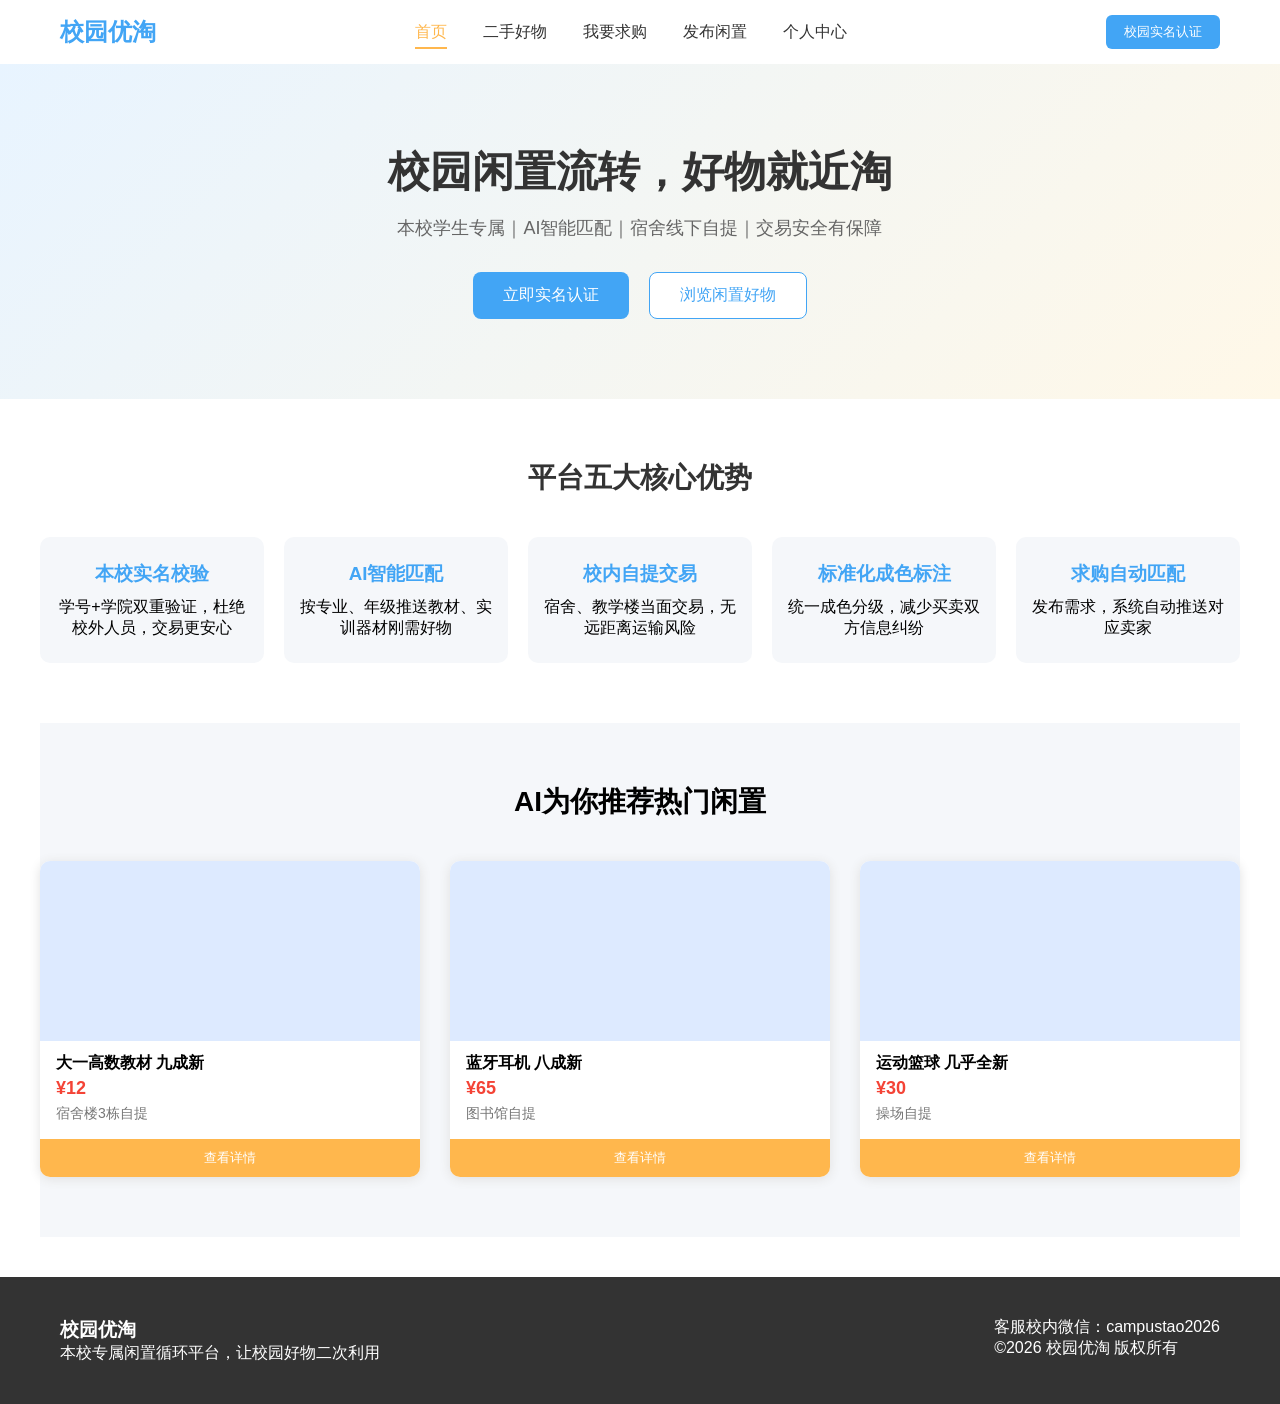
==== index.html @ 828456f1 "校园优淘完整静态网页：首页、二手好物、求购、发布、个人中心、样式与交互脚本" ====
<!DOCTYPE html>
<html lang="zh-CN">
<head>
    <meta charset="UTF-8">
    <meta name="viewport" content="width=device-width, initial-scale=1.0">
    <title>校园优淘 - 本校专属闲置二手平台</title>
    <link rel="stylesheet" href="style.css">
</head>
<body class="home-page">
    <!-- 导航栏 -->
    <header class="header">
        <div class="container header-wrap">
            <a href="index.html" class="logo">校园优淘</a>
            <nav class="nav">
                <a href="index.html" class="nav-link active">首页</a>
                <a href="goods.html" class="nav-link">二手好物</a>
                <a href="buy.html" class="nav-link">我要求购</a>
                <a href="publish.html" class="nav-link">发布闲置</a>
                <a href="profile.html" class="nav-link">个人中心</a>
            </nav>
            <div class="header-btn">
                <button class="auth-btn">校园实名认证</button>
            </div>
        </div>
    </header>

    <!-- 首页横幅 -->
    <section class="banner">
        <div class="container banner-text">
            <h1>校园闲置流转，好物就近淘</h1>
            <p>本校学生专属｜AI智能匹配｜宿舍线下自提｜交易安全有保障</p>
            <div class="banner-buttons">
                <button class="main-btn">立即实名认证</button>
                <button class="second-btn">浏览闲置好物</button>
            </div>
        </div>
    </section>

    <!-- 平台核心优势 -->
    <section class="advantage container">
        <h2>平台五大核心优势</h2>
        <div class="adv-list">
            <div class="adv-item">
                <h3>本校实名校验</h3>
                <p>学号+学院双重验证，杜绝校外人员，交易更安心</p>
            </div>
            <div class="adv-item">
                <h3>AI智能匹配</h3>
                <p>按专业、年级推送教材、实训器材刚需好物</p>
            </div>
            <div class="adv-item">
                <h3>校内自提交易</h3>
                <p>宿舍、教学楼当面交易，无远距离运输风险</p>
            </div>
            <div class="adv-item">
                <h3>标准化成色标注</h3>
                <p>统一成色分级，减少买卖双方信息纠纷</p>
            </div>
            <div class="adv-item">
                <h3>求购自动匹配</h3>
                <p>发布需求，系统自动推送对应卖家</p>
            </div>
        </div>
    </section>

    <!-- 热门闲置推荐 -->
    <section class="hot-goods container">
        <h2>AI为你推荐热门闲置</h2>
        <div class="goods-card-wrap">
            <div class="goods-card">
                <div class="goods-img"></div>
                <h4>大一高数教材 九成新</h4>
                <p class="price">¥12</p>
                <p class="loc">宿舍楼3栋自提</p>
                <button class="card-btn">查看详情</button>
            </div>
            <div class="goods-card">
                <div class="goods-img"></div>
                <h4>蓝牙耳机 八成新</h4>
                <p class="price">¥65</p>
                <p class="loc">图书馆自提</p>
                <button class="card-btn">查看详情</button>
            </div>
            <div class="goods-card">
                <div class="goods-img"></div>
                <h4>运动篮球 几乎全新</h4>
                <p class="price">¥30</p>
                <p class="loc">操场自提</p>
                <button class="card-btn">查看详情</button>
            </div>
        </div>
    </section>

    <!-- 底部页脚 -->
    <footer class="footer">
        <div class="container footer-wrap">
            <div class="footer-left">
                <h3>校园优淘</h3>
                <p>本校专属闲置循环平台，让校园好物二次利用</p>
            </div>
            <div class="footer-right">
                <p>客服校内微信：campustao2026</p>
                <p>©2026 校园优淘 版权所有</p>
            </div>
        </div>
    </footer>
    <script src="main.js"></script>
</body>
</html>
---- style.css ----
*{
    margin: 0;
    padding: 0;
    box-sizing: border-box;
    font-family: "Noto Sans SC", sans-serif;
}
:root{
    --blue:#42A5F5;
    --orange:#FFB74D;
    --gray:#333;
    --light-gray:#f5f7fa;
    --white:#fff;
}
.container{
    width: 1200px;
    margin: 0 auto;
    padding: 0 20px;
}
/* 导航栏 */
.header{
    background: var(--white);
    box-shadow: 0 2px 8px #eee;
    padding: 15px 0;
}
.header-wrap{
    display: flex;
    align-items: center;
    justify-content: space-between;
}
.logo{
    font-size: 24px;
    font-weight: 700;
    color: var(--blue);
    text-decoration: none;
}
.nav{
    display: flex;
    gap: 36px;
}
.nav-link{
    text-decoration: none;
    color: var(--gray);
    font-size: 16px;
    padding: 6px 0;
    position: relative;
}
.nav-link.active{
    color: var(--orange);
}
.nav-link.active::after{
    content: "";
    width: 100%;
    height: 2px;
    background: var(--orange);
    position: absolute;
    bottom: 0;
    left: 0;
}
.auth-btn{
    background: var(--blue);
    color: white;
    border: none;
    padding: 8px 18px;
    border-radius: 6px;
    cursor: pointer;
}
/* 横幅 */
.banner{
    background: linear-gradient(135deg,#e8f4ff,#fff8e8);
    padding: 80px 0;
    text-align: center;
}
.banner-text h1{
    font-size: 42px;
    color: var(--gray);
    margin-bottom: 16px;
}
.banner-text p{
    font-size: 18px;
    color: #666;
    margin-bottom: 32px;
}
.banner-buttons{
    display: flex;
    gap: 20px;
    justify-content: center;
}
.main-btn{
    background: var(--blue);
    color: white;
    border: none;
    padding: 12px 30px;
    border-radius: 8px;
    font-size: 16px;
    cursor: pointer;
}
.second-btn{
    background: var(--white);
    color: var(--blue);
    border:1px solid var(--blue);
    padding: 12px 30px;
    border-radius: 8px;
    font-size: 16px;
    cursor: pointer;
}
/* 优势板块 */
.advantage{
    padding: 60px 0;
    text-align: center;
}
.advantage h2{
    font-size: 28px;
    margin-bottom: 40px;
    color: var(--gray);
}
.adv-list{
    display: grid;
    grid-template-columns: repeat(5,1fr);
    gap: 20px;
}
.adv-item{
    padding: 24px 12px;
    background: var(--light-gray);
    border-radius: 10px;
}
.adv-item h3{
    color: var(--blue);
    margin-bottom: 10px;
}
/* 商品卡片 */
.hot-goods{
    padding: 60px 0;
    background: var(--light-gray);
}
.hot-goods h2{
    text-align: center;
    font-size: 28px;
    margin-bottom: 40px;
}
.goods-card-wrap{
    display: grid;
    grid-template-columns: repeat(3,1fr);
    gap: 30px;
}
.goods-card{
    background: white;
    border-radius: 10px;
    overflow: hidden;
    box-shadow: 0 2px 12px #e0e0e0;
}
.goods-img{
    height: 180px;
    background: #ddeaff;
}
.goods-card h4{
    padding: 12px 16px 4px;
}
.price{
    padding: 0 16px;
    color: #f44336;
    font-weight: bold;
    font-size: 18px;
}
.loc{
    padding: 6px 16px;
    color: #777;
    font-size: 14px;
}
.card-btn{
    width: 100%;
    margin-top: 10px;
    padding: 10px;
    background: var(--orange);
    border: none;
    color: white;
    cursor: pointer;
}
/* 页脚 */
.footer{
    background: var(--gray);
    color: white;
    padding: 40px 0;
    margin-top: 40px;
}
.footer-wrap{
    display: flex;
    justify-content: space-between;
}
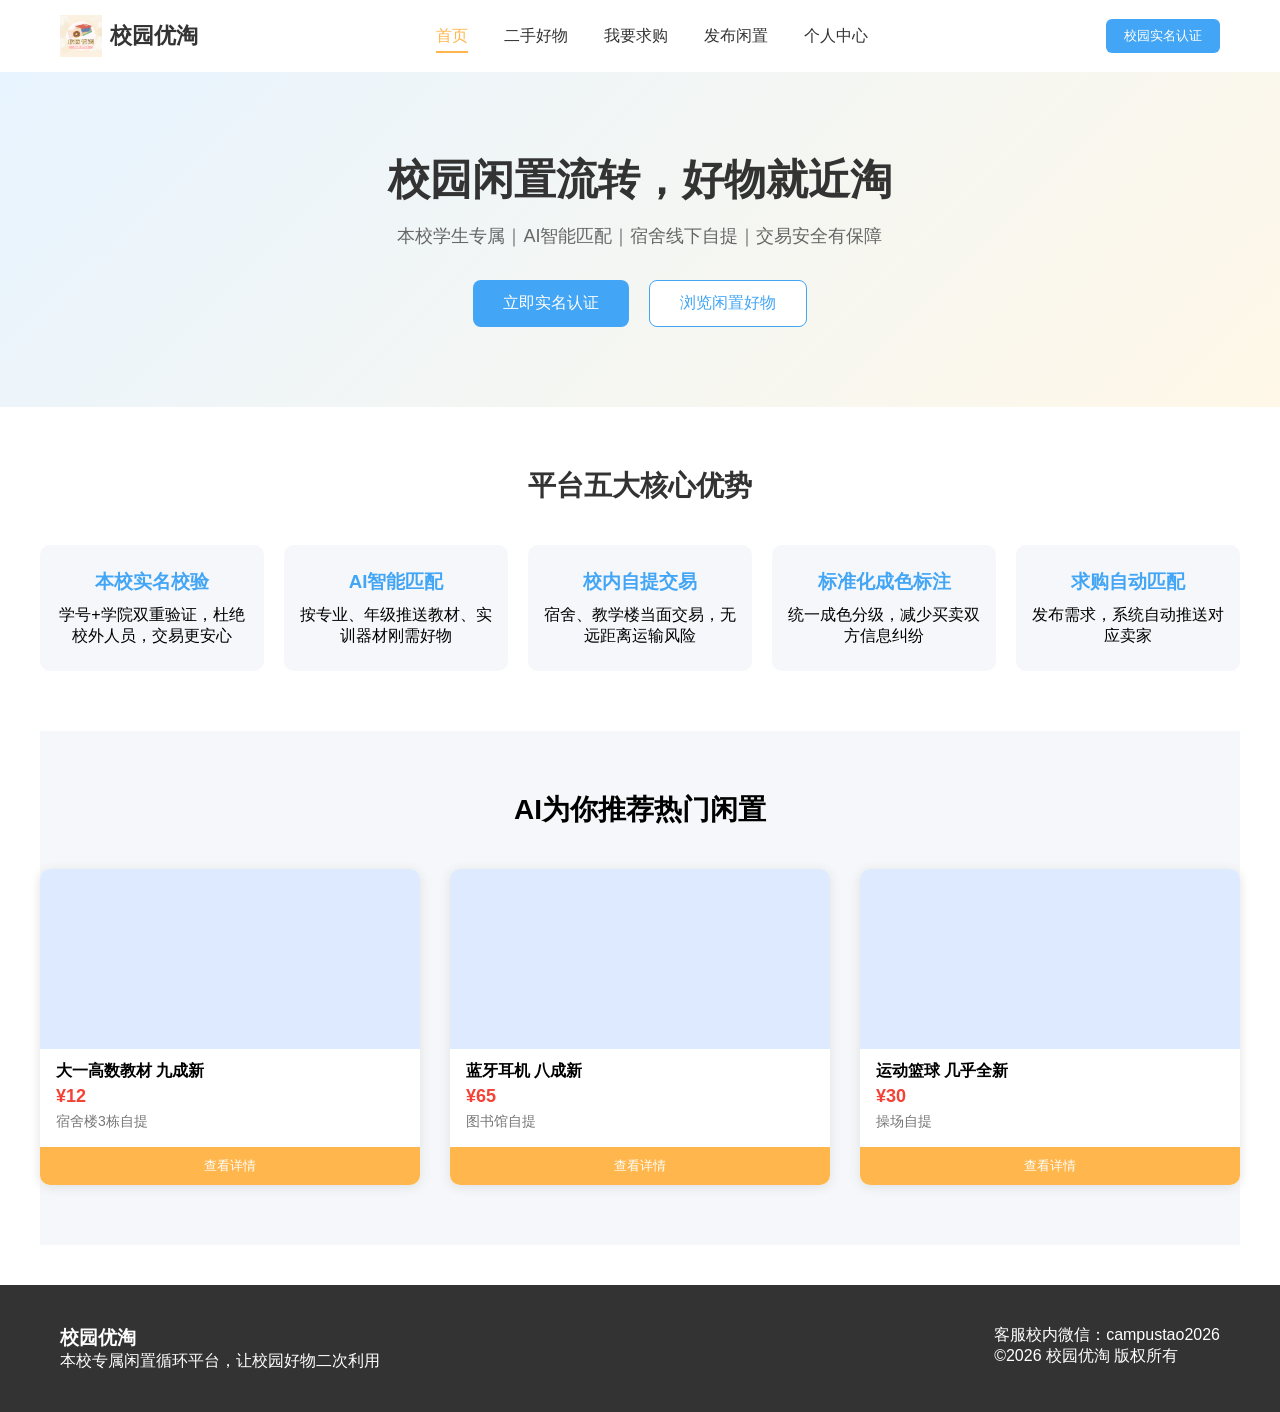
==== commit 7a1715c1: "Add site logo" ====
--- a/index.html
+++ b/index.html
@@ -10,7 +10,10 @@
     <!-- 导航栏 -->
     <header class="header">
         <div class="container header-wrap">
-            <a href="index.html" class="logo">校园优淘</a>
+            <a href="index.html" class="logo">
+    <img src="./img/logo.png" alt="校园优淘 CampusTao">
+    <span>校园优淘</span>
+</a>
             <nav class="nav">
                 <a href="index.html" class="nav-link active">首页</a>
                 <a href="goods.html" class="nav-link">二手好物</a>
--- a/style.css
+++ b/style.css
@@ -185,4 +185,17 @@
 .footer-wrap{
     display: flex;
     justify-content: space-between;
+}
+.logo {
+    display: flex;
+    align-items: center;
+    gap: 8px;
+    font-size: 22px;
+    font-weight: bold;
+    color: #333;
+    text-decoration: none;
+}
+.logo img {
+    height: 42px;
+    width: auto;
 }
